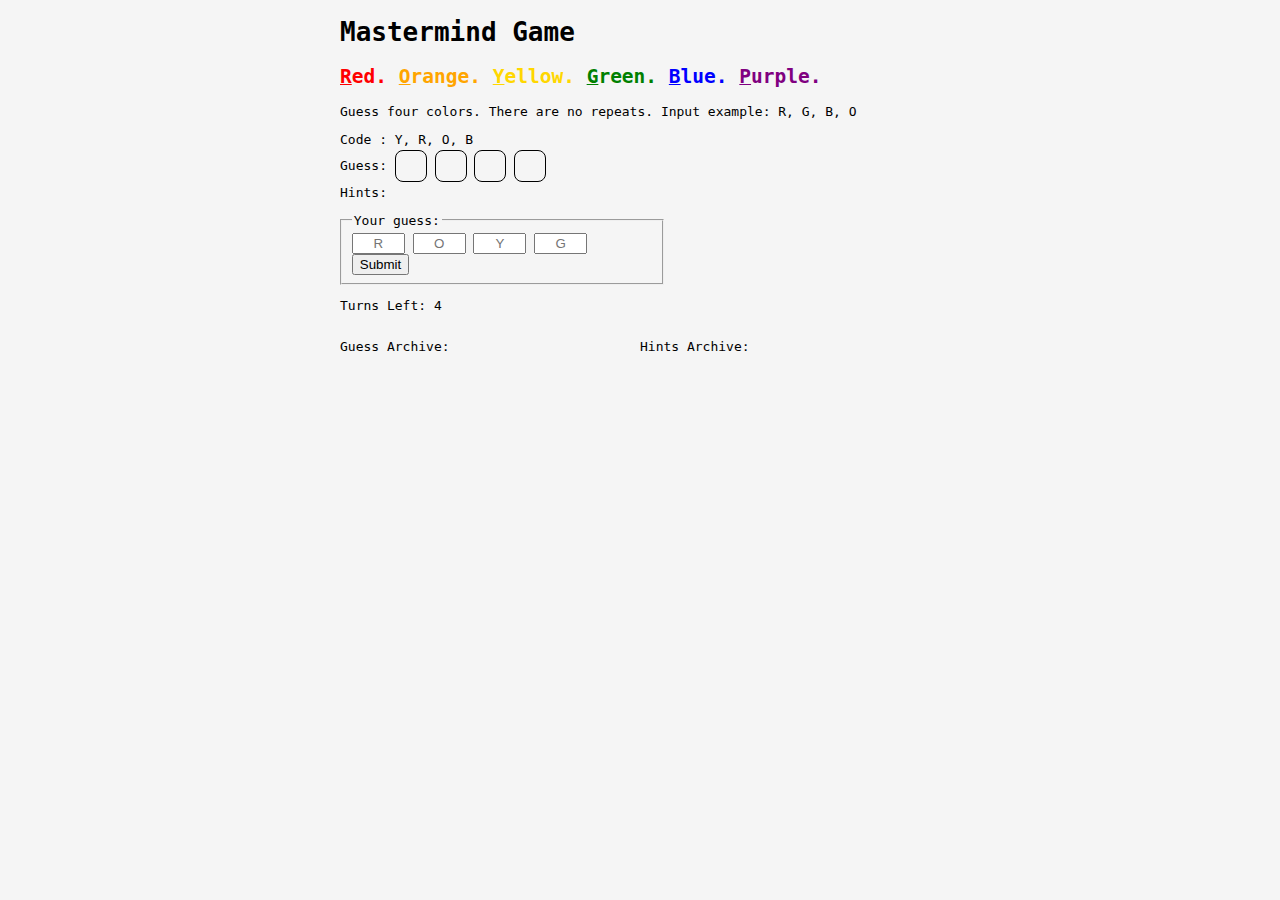
==== mastermind.html @ adeff562 "Refining guess display to be individual color blocks." ====
<!DOCTYPE html>
<html>
<head>
	<title>Mastermind</title>
	<link rel="stylesheet" type="text/css" href="mastermind.css">
</head>
<body>

<div class="container">
	<h1>Mastermind Game</h1>

	<h2>
		<span class="red"><span class="underline">R</span>ed.</span> 
			<span class="orange"><span class="underline">O</span>range.</span> 
			<span class="yellow"><span class="underline">Y</span>ellow.</span> 
			<span class="green"><span class="underline">G</span>reen.</span> 
			<span class="blue"><span class="underline">B</span>lue.</span> 
			<span class="purple"><span class="underline">P</span>urple.</span>
	</h2>

	<p>Guess four colors. There are no repeats. Input example: R, G, B, O</p>

	<div class="game-area">
		<p class="active" id="status-display">test</p>

		<div id="code-container">Code : <span id="code"></span></div>
		<div>
			Guess: <span id="guesses"></span>
				<div id="first-color" class="boxes"></div>
				<div id="second-color" class="boxes"></div>
				<div id="third-color" class="boxes"></div>
				<div id="fourth-color" class="boxes"></div>
		</div>

		<div>Hints: <span id="hints"></span></div>

		<fieldset class="guess-input">
			<legend>Your guess:</legend>
			<div>
				<input type="text" name="first-guess" id="first-guess" placeholder="R">
				<input type="text" name="second-guess" id="second-guess" placeholder="O">
				<input type="text" name="third-guess" id="third-guess" placeholder="Y">
				<input type="text" name="fourth-guess" id="fourth-guess" placeholder="G">
				<button id="submit" name="submit" type="submit" value="submit-true">Submit</button>
			</div>
		</fieldset>
	</div>

	<p>Turns Left: <span id="turns-left"></span></p>

	<div class="archive">
		<div class="guess-archive">
			<p>Guess Archive:</p>
			<span id="guessesArchive"></span>
		</div>
		<div class="hints-archive">
			<p>Hints Archive:</p>
			<span id="hintsArchive"></span>
		</div>
	</div>

</div>

<script type="text/javascript" src="mastermind.js"></script>
</body>
</html>
---- mastermind.css ----
input {
	width: 15%;
	text-align: center;
}

body {
	font-family: monospace;
	margin: 0;
	padding: 0;
	background-color: whitesmoke;
}

.container {
	width: 600px;
	height: 800px;
	margin: auto auto;
	/*background-color: snow;*/
}

.underline {
	text-decoration: underline;
}

.red {
	color: red;
}

.orange {
	color: orange;
}

.yellow {
	color: gold;
}

.green {
	color: green;
}

.blue {
	color: blue;
}

.purple {
	color: purple;
}

.red-bg {
	background-color: red;
	color: whitesmoke;
}

.orange-bg {
	background-color: orange;
	color: whitesmoke;
}

.yellow-bg {
	background-color: gold;
	color: whitesmoke;
}

.green-bg {
	background-color: green;
	color: whitesmoke;
}

.blue-bg {
	background-color: blue;
	color: whitesmoke;
}

.purple-bg {
	background-color: purple;
	color: whitesmoke;
}

.mono {
	font-family: monospace; 
}

.game-area {
}

.boxes {
	display: inline-block;
	height: 30px;
	width: 30px;
	border: 1px solid black;
	/*background-color: blue;*/
	/*color: white;*/
	text-align: center;
	vertical-align: middle;
	line-height: 30px;
	border-radius: 25%;
	margin: 3px 0 3px 0;
}

.archive {
	display: grid;
	grid-template-columns: 1fr 1fr;
}

.guess-archive {
}

.hints-archive {
}

.hint {
	margin: 1px 0 1px 0;
	padding: 1px 0 1px 0;
}

.guess-input {
	width: 50%;
	margin: 1em 0 1em 0;
}

.active {
	display: none;
}
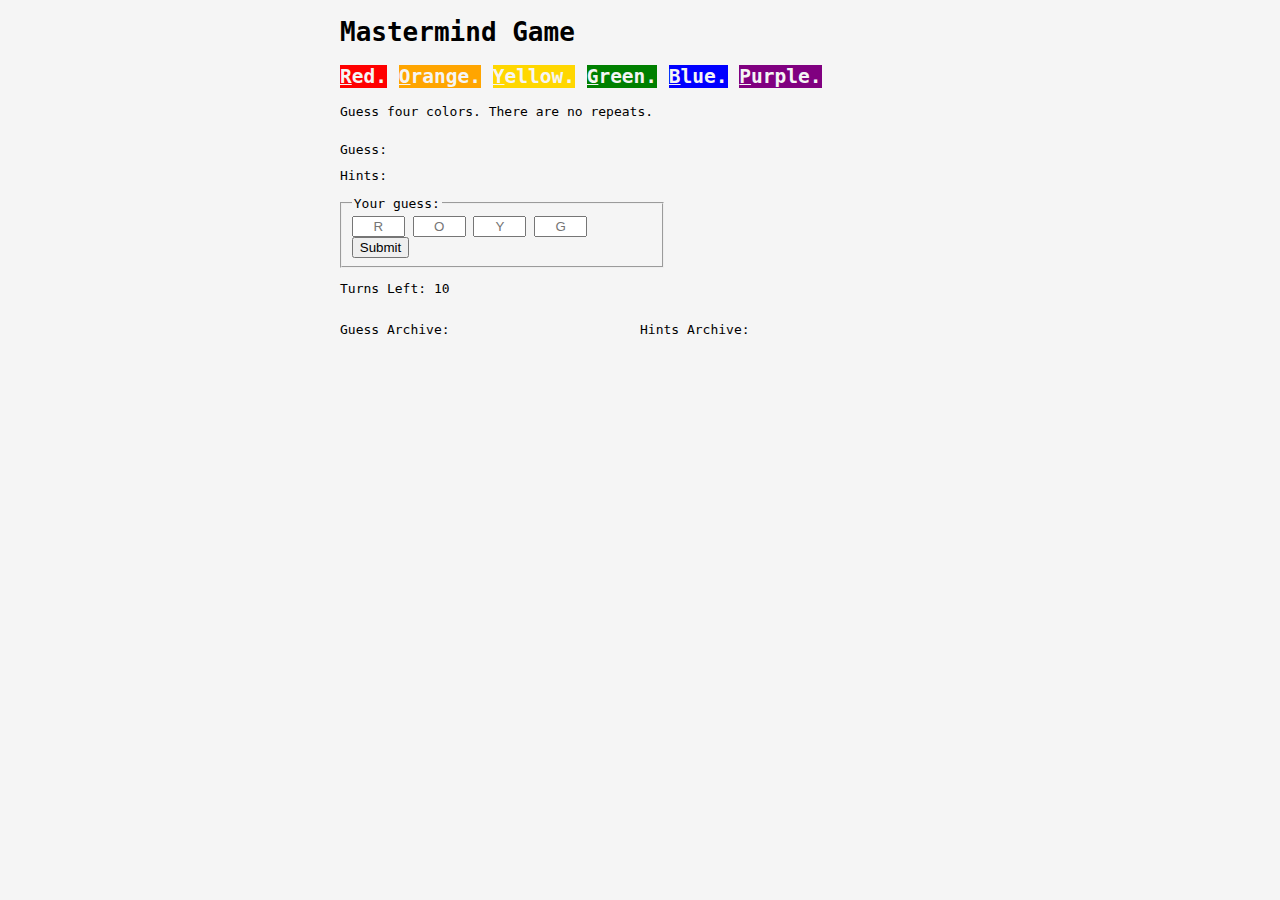
==== commit 1b3d335b: "Styling tweaks." ====
--- a/mastermind.html
+++ b/mastermind.html
@@ -18,12 +18,17 @@
 			<span class="purple"><span class="underline">P</span>urple.</span>
 	</h2>
 
-	<p>Guess four colors. There are no repeats. Input example: R, G, B, O</p>
+	<p>Guess four colors. There are no repeats.</p>
 
 	<div class="game-area">
-		<p class="active" id="status-display">test</p>
+		<h2 class="active status" id="status-display"></h2>
 
-		<div id="code-container">Code : <span id="code"></span></div>
+		<div id="code-container"  class="active">Code : <span id="code"></span>
+				<div id="first-code" class="boxes"></div>
+				<div id="second-code" class="boxes"></div>
+				<div id="third-code" class="boxes"></div>
+				<div id="fourth-code" class="boxes"></div>
+		</div>
 		<div>
 			Guess: <span id="guesses"></span>
 				<div id="first-color" class="boxes"></div>
--- a/mastermind.css
+++ b/mastermind.css
@@ -22,29 +22,35 @@
 }
 
 .red {
-	color: red;
+	background-color: red;
+	color: whitesmoke;
 }
 
 .orange {
-	color: orange;
+	background-color: orange;
+	color: whitesmoke;
 }
 
 .yellow {
-	color: gold;
+	background-color: gold;
+	color: whitesmoke;
 }
 
 .green {
-	color: green;
+	background-color: green;
+	color: whitesmoke;
 }
 
 .blue {
-	color: blue;
+	background-color: blue;
+	color: whitesmoke;
 }
 
 .purple {
-	color: purple;
+	background-color: purple;
+	color: whitesmoke;
 }
-
+/*
 .red-bg {
 	background-color: red;
 	color: whitesmoke;
@@ -74,7 +80,7 @@
 	background-color: purple;
 	color: whitesmoke;
 }
-
+*/
 .mono {
 	font-family: monospace; 
 }
@@ -82,11 +88,15 @@
 .game-area {
 }
 
+.status {
+	font-weight: bold;
+}
+
 .boxes {
 	display: inline-block;
 	height: 30px;
 	width: 30px;
-	border: 1px solid black;
+	/*border: 1px solid black;*/
 	/*background-color: blue;*/
 	/*color: white;*/
 	text-align: center;
@@ -108,8 +118,10 @@
 }
 
 .hint {
-	margin: 1px 0 1px 0;
-	padding: 1px 0 1px 0;
+	height: 33px;
+	width: 90px;
+	line-height: 30px;
+	margin: 3px 0 3px 0;
 }
 
 .guess-input {
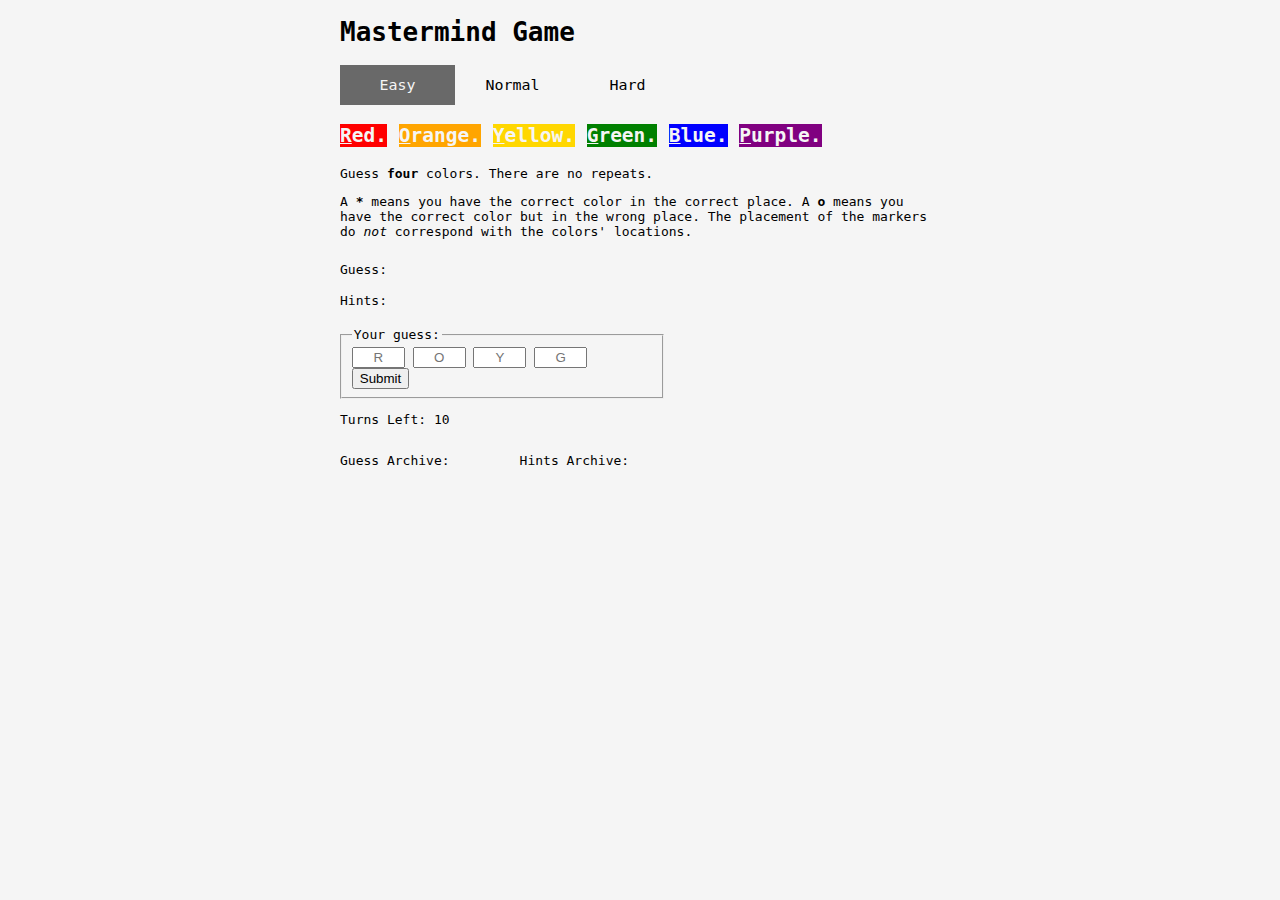
==== commit 2cd757a2: "Added colors for Normal and Hard modes." ====
--- a/mastermind.html
+++ b/mastermind.html
@@ -8,22 +8,50 @@
 
 <div class="container">
 	<h1>Mastermind Game</h1>
+	<ul class="game-mode">
+		<li class="game-mode-type engaged" id="easy">Easy</li>
+		<li class="game-mode-type" id="normal">Normal</li>
+		<li class="game-mode-type" id="hard">Hard</li>
+	</ul>
 
-	<h2>
-		<span class="red"><span class="underline">R</span>ed.</span> 
-			<span class="orange"><span class="underline">O</span>range.</span> 
-			<span class="yellow"><span class="underline">Y</span>ellow.</span> 
-			<span class="green"><span class="underline">G</span>reen.</span> 
-			<span class="blue"><span class="underline">B</span>lue.</span> 
-			<span class="purple"><span class="underline">P</span>urple.</span>
+	<h2 id="easy-colors" class="colors">
+			<span id="red-banner" class="red"><span class="underline">R</span>ed.</span> 
+			<span id="orange-banner" class="orange"><span class="underline">O</span>range.</span> 
+			<span id="yellow-banner" class="yellow"><span class="underline">Y</span>ellow.</span> 
+			<span id="green-banner" class="green"><span class="underline">G</span>reen.</span> 
+			<span id="blue-banner" class="blue"><span class="underline">B</span>lue.</span> 
+			<span id="purple-banner" class="purple"><span class="underline">P</span>urple.</span>		
+	</h2>
+	<h2 id="normal-colors" class="colors no-display">
+			<span id="magenta-banner" class="magenta"><span class="underline">M</span>agenta.</span> 
+			<span id="red-banner" class="red"><span class="underline">R</span>ed.</span> 
+			<span id="orange-banner" class="orange"><span class="underline">O</span>range.</span> 
+			<span id="yellow-banner" class="yellow"><span class="underline">Y</span>ellow.</span> 
+			<span id="green-banner" class="green"><span class="underline">G</span>reen.</span> 
+			<span id="cyan-banner" class="cyan"><span class="underline">C</span>yan.</span> 
+			<span id="blue-banner" class="blue"><span class="underline">B</span>lue.</span> 
+			<span id="purple-banner" class="purple"><span class="underline">P</span>urple.</span>
+	</h2>
+	<h2 id="hard-colors" class="colors no-display">
+			<span id="magenta-banner" class="magenta"><span class="underline">M</span>agenta.</span> 
+			<span id="red-banner" class="red"><span class="underline">R</span>ed.</span> 
+			<span id="orange-banner" class="orange"><span class="underline">O</span>range.</span> 
+			<span id="yellow-banner" class="yellow"><span class="underline">Y</span>ellow.</span> 
+			<span id="lime-banner" class="lime"><span class="underline">L</span>ime.</span>
+			<span id="green-banner" class="green"><span class="underline">G</span>reen.</span> 
+			<span id="cyan-banner" class="cyan"><span class="underline">C</span>yan.</span> 
+			<span id="blue-banner" class="blue"><span class="underline">B</span>lue.</span> 
+			<span id="purple-banner" class="purple"><span class="underline">P</span>urple.</span>
+			<span id="sienna-banner" class="sienna"><span class="underline">S</span>ienna.</span> 
 	</h2>
 
-	<p>Guess four colors. There are no repeats.</p>
+	<p class="color-instructions">Guess <strong><span id="easy-number">four</span><span id="normal-number" class="no-display">six</span><span id="hard-number" class="no-display">eight</span></strong> colors. There are no repeats.</p>
+	<p class="hint-instructions">A <strong>*</strong> means you have the correct color in the correct place. A <strong>o</strong> means you have the correct color but in the wrong place. The placement of the markers do <em>not</em> correspond with the colors' locations.</p>
 
 	<div class="game-area">
-		<h2 class="active status" id="status-display"></h2>
+		<h2 class="no-display status" id="status-display"></h2>
 
-		<div id="code-container"  class="active">Code : <span id="code"></span>
+		<div id="code-container"  class="no-display">Code : <span id="code"></span>
 				<div id="first-code" class="boxes"></div>
 				<div id="second-code" class="boxes"></div>
 				<div id="third-code" class="boxes"></div>
@@ -37,7 +65,7 @@
 				<div id="fourth-color" class="boxes"></div>
 		</div>
 
-		<div>Hints: <span id="hints"></span></div>
+		<div>Hints: <span class="hints-display"></span></div>
 
 		<fieldset class="guess-input">
 			<legend>Your guess:</legend>
--- a/mastermind.css
+++ b/mastermind.css
@@ -17,8 +17,26 @@
 	/*background-color: snow;*/
 }
 
+@media (max-width: 600px) {
+	.container {
+	width: 400px;
+	height: 600px;
+	margin: auto auto;
+	/*background-color: blue;*/
+	}
+}
+
+.colors {
+	line-height: 150%;
+}
+
 .underline {
 	text-decoration: underline;
+}
+
+.magenta {
+	background-color: magenta;
+	color: whitesmoke;
 }
 
 .red {
@@ -36,8 +54,18 @@
 	color: whitesmoke;
 }
 
+.lime {
+	background-color: lime;
+	color: whitesmoke;
+}
+
 .green {
 	background-color: green;
+	color: whitesmoke;
+}
+
+.cyan {
+	background-color: darkturquoise;
 	color: whitesmoke;
 }
 
@@ -46,41 +74,16 @@
 	color: whitesmoke;
 }
 
+.sienna {
+	background-color: sienna;
+	color: whitesmoke;
+}
+
 .purple {
 	background-color: purple;
 	color: whitesmoke;
 }
-/*
-.red-bg {
-	background-color: red;
-	color: whitesmoke;
-}
 
-.orange-bg {
-	background-color: orange;
-	color: whitesmoke;
-}
-
-.yellow-bg {
-	background-color: gold;
-	color: whitesmoke;
-}
-
-.green-bg {
-	background-color: green;
-	color: whitesmoke;
-}
-
-.blue-bg {
-	background-color: blue;
-	color: whitesmoke;
-}
-
-.purple-bg {
-	background-color: purple;
-	color: whitesmoke;
-}
-*/
 .mono {
 	font-family: monospace; 
 }
@@ -98,7 +101,6 @@
 	width: 30px;
 	/*border: 1px solid black;*/
 	/*background-color: blue;*/
-	/*color: white;*/
 	text-align: center;
 	vertical-align: middle;
 	line-height: 30px;
@@ -106,15 +108,23 @@
 	margin: 3px 0 3px 0;
 }
 
+.hints-display {
+	line-height: 2em;
+	vertical-align: middle;
+}
+
 .archive {
-	display: grid;
+	display: flex;
+	flex-direction: row;
 	grid-template-columns: 1fr 1fr;
+	grid-column-gap: 10px;
 }
 
 .guess-archive {
 }
 
 .hints-archive {
+	margin-left: 10%;
 }
 
 .hint {
@@ -129,6 +139,27 @@
 	margin: 1em 0 1em 0;
 }
 
-.active {
+.no-display {
 	display: none;
 }
+
+.game-mode {
+	display: flex;
+	list-style-type: none;
+	margin: 0;
+	padding: 0;
+}
+
+.game-mode-type {
+	height: 40px;
+	width: 115px;
+	line-height: 40px;
+	font-size: 1.15em;
+	text-align: center;
+	/*border: 1px solid black;*/
+}
+
+.engaged {
+	background-color: dimgray;
+	color: whitesmoke;
+}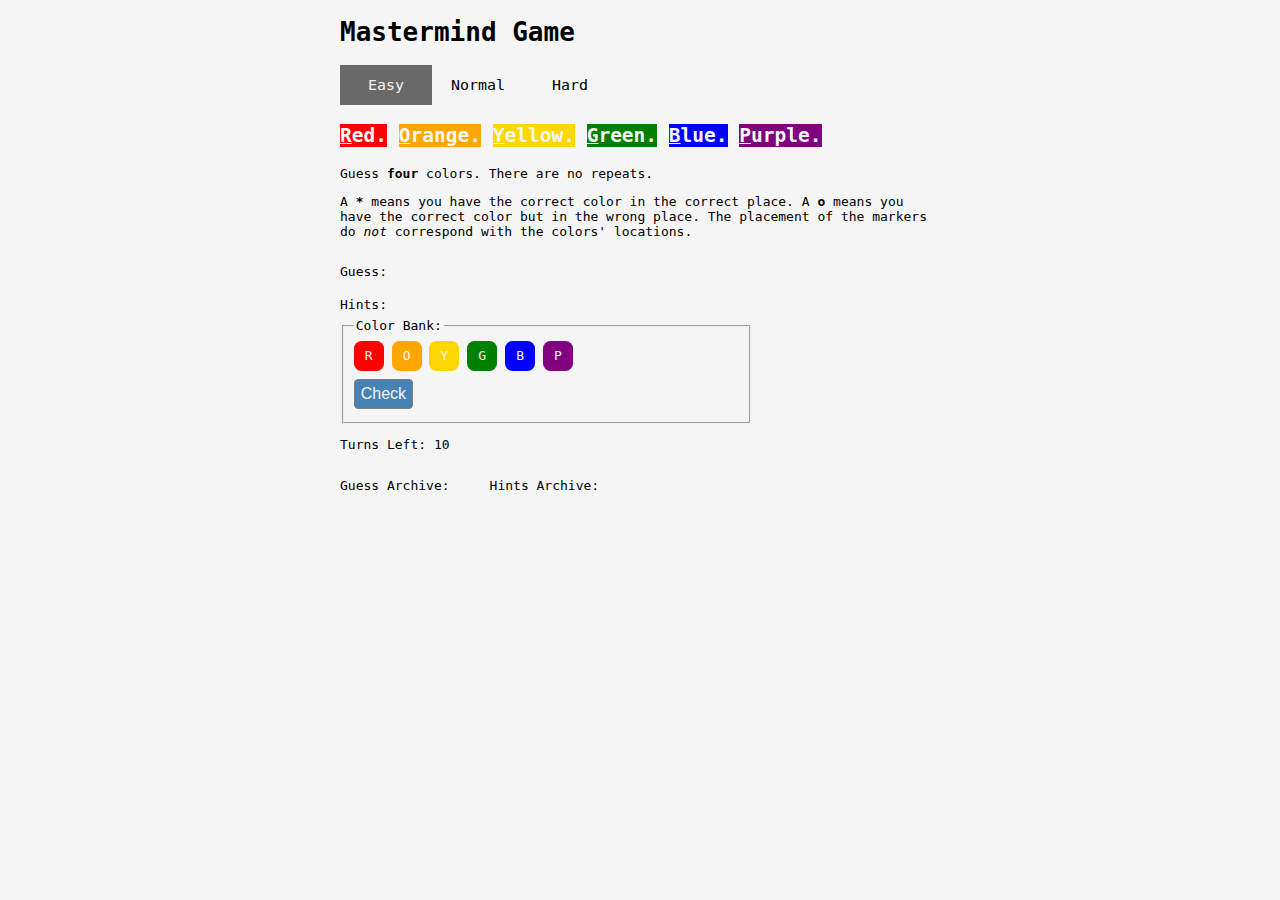
==== commit f24eeb9e: "Changed guess inputs to clickable events." ====
--- a/mastermind.html
+++ b/mastermind.html
@@ -3,7 +3,12 @@
 <head>
 	<title>Mastermind</title>
 	<link rel="stylesheet" type="text/css" href="mastermind.css">
-</head>
+<!-- 	<script>
+  document.addEventListener("DOMContentLoaded", function(event) {
+    console.log("DOM fully loaded and parsed");
+  });
+</script>
+ --></head>
 <body>
 
 <div class="container">
@@ -56,27 +61,58 @@
 				<div id="second-code" class="boxes"></div>
 				<div id="third-code" class="boxes"></div>
 				<div id="fourth-code" class="boxes"></div>
+				<div id="fifth-code" class="boxes"></div>
+				<div id="sixth-code" class="boxes"></div>
+				<div id="seventh-code" class="boxes"></div>
+				<div id="eight-code" class="boxes"></div>
+				<div id="ninth-code" class="boxes"></div>
+				<div id="tenth-code" class="boxes"></div>
 		</div>
-		<div>
-			Guess: <span id="guesses"></span>
-				<div id="first-color" class="boxes"></div>
-				<div id="second-color" class="boxes"></div>
-				<div id="third-color" class="boxes"></div>
-				<div id="fourth-color" class="boxes"></div>
-		</div>
+		<div>Guess: <span id="guesses"></span>
+<!-- 				<div id="first-color" class="boxes no-display"></div>
+				<div id="second-color" class="boxes no-display"></div>
+				<div id="third-color" class="boxes no-display"></div>
+				<div id="fourth-color" class="boxes no-display"></div>
+				<div id="fifth-color" class="boxes no-display"></div>
+				<div id="sixth-color" class="boxes no-display"></div>
+				<div id="seventh-color" class="boxes no-display"></div>
+				<div id="eighth-color" class="boxes no-display"></div>
+ -->		</div>
 
 		<div>Hints: <span class="hints-display"></span></div>
 
-		<fieldset class="guess-input">
+<!-- 		<fieldset class="guess-input">
 			<legend>Your guess:</legend>
 			<div>
 				<input type="text" name="first-guess" id="first-guess" placeholder="R">
 				<input type="text" name="second-guess" id="second-guess" placeholder="O">
 				<input type="text" name="third-guess" id="third-guess" placeholder="Y">
 				<input type="text" name="fourth-guess" id="fourth-guess" placeholder="G">
-				<button id="submit" name="submit" type="submit" value="submit-true">Submit</button>
+				<input type="text" name="fifth-guess" id="fifth-guess" class="no-display" placeholder="B">
+				<input type="text" name="sixth-guess" id="sixth-guess" class="no-display" placeholder="P">
+				<input type="text" name="seventh-guess" id="seventh-guess" class="no-display" placeholder="M">
+				<input type="text" name="eighth-guess" id="eighth-guess" class="no-display" placeholder="C">
+ -->				<!-- <button id="submit" name="submit" type="submit" value="submit-true">Submit</button> -->
+<!-- 			</div>
+		</fieldset>
+ -->
+		<fieldset class="color-bank">
+			<legend>Color Bank:</legend>
+			<div id="color-guess-bank">
+				<div id="bank-magenta" class="boxes magenta no-display">M</div>
+				<div id="bank-red" class="boxes red">R</div>
+				<div id="bank-orange" class="boxes orange">O</div>
+				<div id="bank-yellow" class="boxes yellow">Y</div>
+				<div id="bank-lime" class="boxes lime no-display">L</div>
+				<div id="bank-green" class="boxes green">G</div>
+				<div id="bank-cyan" class="boxes cyan no-display">C</div>
+				<div id="bank-blue" class="boxes blue">B</div>
+				<div id="bank-purple" class="boxes purple">P</div>
+				<div id="bank-sienna" class="boxes sienna no-display">S</div>
 			</div>
+			<button name="check-guess" type="submit" value="submit-true">Check</button>
 		</fieldset>
+
 	</div>
 
 	<p>Turns Left: <span id="turns-left"></span></p>
@@ -94,6 +130,7 @@
 
 </div>
 
+
 <script type="text/javascript" src="mastermind.js"></script>
 </body>
 </html>
--- a/mastermind.css
+++ b/mastermind.css
@@ -124,18 +124,18 @@
 }
 
 .hints-archive {
-	margin-left: 10%;
+	margin-left: 5%;
 }
 
 .hint {
 	height: 33px;
-	width: 90px;
+	width: 125px;
 	line-height: 30px;
 	margin: 3px 0 3px 0;
 }
 
 .guess-input {
-	width: 50%;
+	width: 385px;
 	margin: 1em 0 1em 0;
 }
 
@@ -152,7 +152,7 @@
 
 .game-mode-type {
 	height: 40px;
-	width: 115px;
+	width: 92px;
 	line-height: 40px;
 	font-size: 1.15em;
 	text-align: center;
@@ -162,4 +162,26 @@
 .engaged {
 	background-color: dimgray;
 	color: whitesmoke;
+}
+
+.color-bank {
+	width: 385px;
+}
+
+#color-guess-bank div:hover {
+	filter: brightness(75%);
+}
+
+#guesses {
+	line-height: 40px
+}
+
+button {
+	border: 1px solid gray;
+	border-radius: 4px;
+	height: 30px;
+	background-color: steelblue;
+	color: whitesmoke;
+	font-size: 1em;
+	margin: 5px 0 5px 0;
 }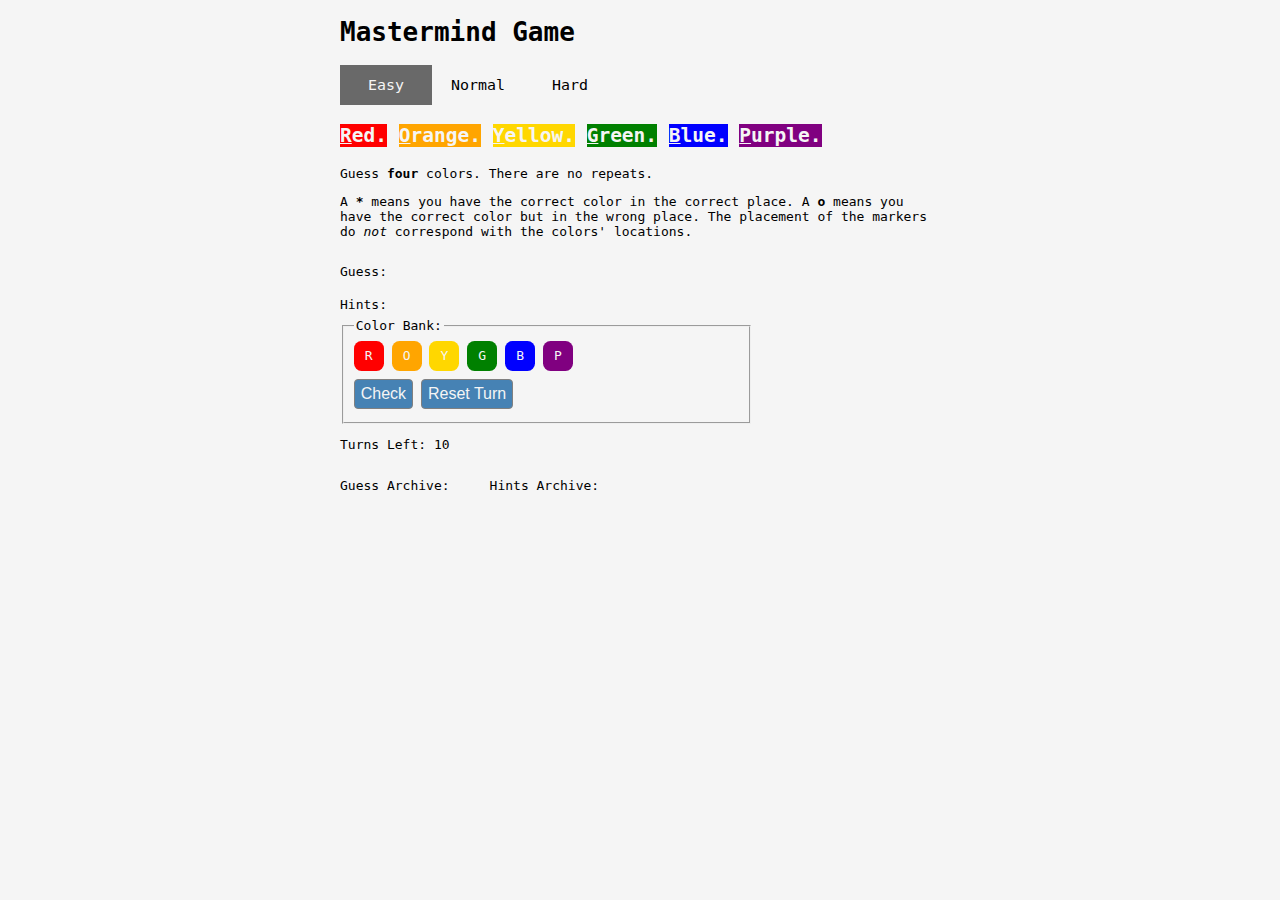
==== commit d7764f32: "Guesses Archive works with color bank inputs." ====
--- a/mastermind.html
+++ b/mastermind.html
@@ -111,7 +111,10 @@
 				<div id="bank-sienna" class="boxes sienna no-display">S</div>
 			</div>
 			<button name="check-guess" type="submit" value="submit-true">Check</button>
+			<button name="reset-turn" value="reset-turn">Reset Turn</button>
+
 		</fieldset>
+
 
 	</div>
 
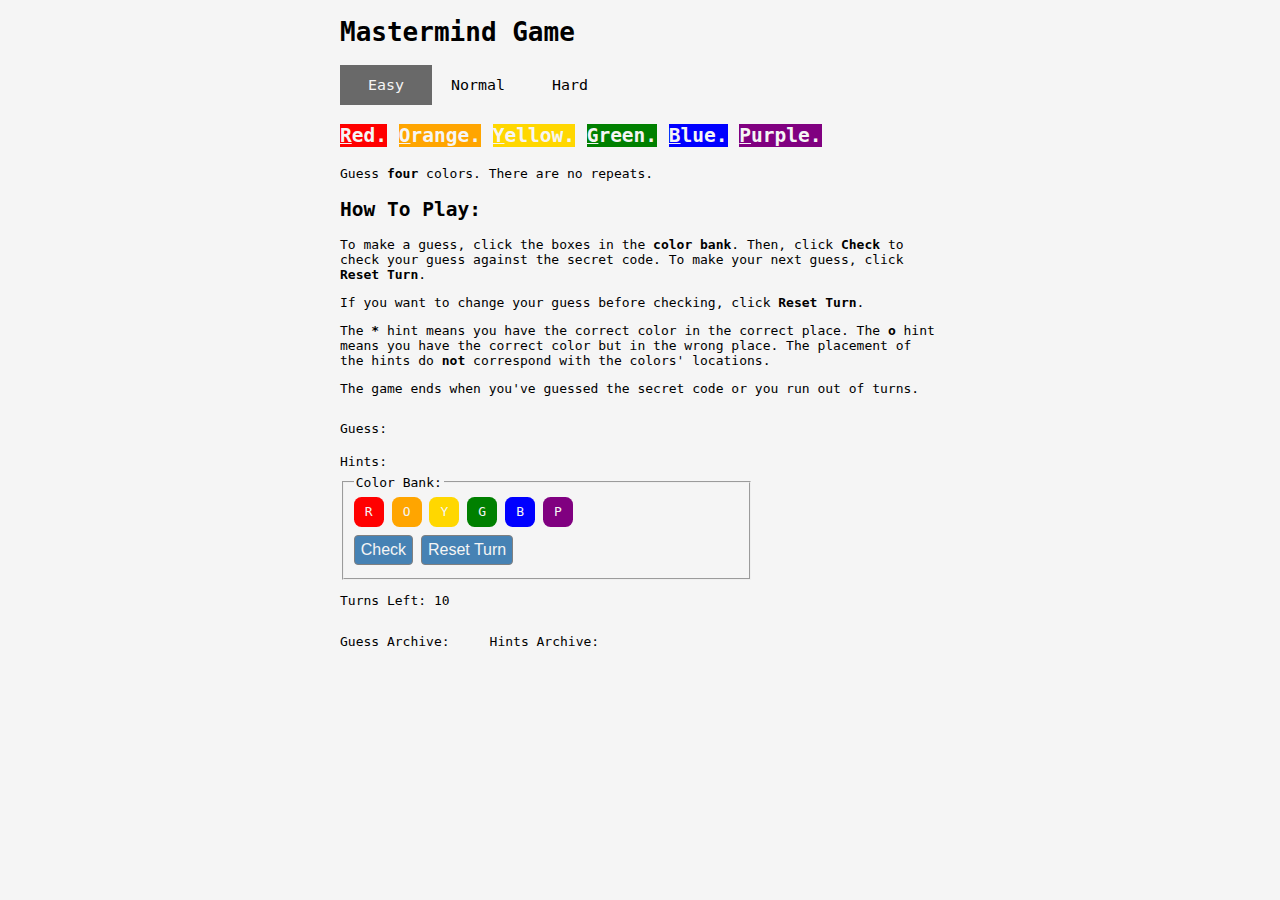
==== commit a04efd2b: "Added more how-to-play instructions." ====
--- a/mastermind.html
+++ b/mastermind.html
@@ -50,52 +50,30 @@
 			<span id="sienna-banner" class="sienna"><span class="underline">S</span>ienna.</span> 
 	</h2>
 
-	<p class="color-instructions">Guess <strong><span id="easy-number">four</span><span id="normal-number" class="no-display">six</span><span id="hard-number" class="no-display">eight</span></strong> colors. There are no repeats.</p>
-	<p class="hint-instructions">A <strong>*</strong> means you have the correct color in the correct place. A <strong>o</strong> means you have the correct color but in the wrong place. The placement of the markers do <em>not</em> correspond with the colors' locations.</p>
+	<p class="color-instructions" id="easy-number">Guess <strong>four</strong> colors. There are no repeats.</p>
+	<p class="color-instructions no-display" id="normal-number">Guess <strong>six</strong> colors. There are no repeats.</p>
+	<p class="color-instructions no-display" id="hard-number">Guess <strong>eight</strong> colors. There are no repeats.</p>
+	
+	<div class="hint-instructions">
+		<h2>How To Play:</h2>
+		<p>To make a guess, click the boxes in the <strong>color bank</strong>. Then, click <strong>Check</strong> to check your guess against the secret code. To make your next guess, click <strong>Reset Turn</strong>.</p>
+		<p>If you want to change your guess before checking, click <strong>Reset Turn</strong>.</p>
+		<p>The <strong>*</strong> hint means you have the correct color in the correct place. The <strong>o</strong> hint means you have the correct color but in the wrong place. The placement of the hints do <strong>not</strong> correspond with the colors' locations.</p>
+		<p>The game ends when you've guessed the secret code or you run out of turns.</p>
+	</div>
 
 	<div class="game-area">
 		<h2 class="no-display status" id="status-display"></h2>
 
-		<div id="code-container"  class="no-display">Code : <span id="code"></span>
-				<div id="first-code" class="boxes"></div>
-				<div id="second-code" class="boxes"></div>
-				<div id="third-code" class="boxes"></div>
-				<div id="fourth-code" class="boxes"></div>
-				<div id="fifth-code" class="boxes"></div>
-				<div id="sixth-code" class="boxes"></div>
-				<div id="seventh-code" class="boxes"></div>
-				<div id="eight-code" class="boxes"></div>
-				<div id="ninth-code" class="boxes"></div>
-				<div id="tenth-code" class="boxes"></div>
+		<div id="code-container" class="no-display">Code : 
+			<span id="code"></span>
 		</div>
-		<div>Guess: <span id="guesses"></span>
-<!-- 				<div id="first-color" class="boxes no-display"></div>
-				<div id="second-color" class="boxes no-display"></div>
-				<div id="third-color" class="boxes no-display"></div>
-				<div id="fourth-color" class="boxes no-display"></div>
-				<div id="fifth-color" class="boxes no-display"></div>
-				<div id="sixth-color" class="boxes no-display"></div>
-				<div id="seventh-color" class="boxes no-display"></div>
-				<div id="eighth-color" class="boxes no-display"></div>
- -->		</div>
+		<div>Guess: 
+			<span id="guesses"></span>
+		</div>
 
 		<div>Hints: <span class="hints-display"></span></div>
 
-<!-- 		<fieldset class="guess-input">
-			<legend>Your guess:</legend>
-			<div>
-				<input type="text" name="first-guess" id="first-guess" placeholder="R">
-				<input type="text" name="second-guess" id="second-guess" placeholder="O">
-				<input type="text" name="third-guess" id="third-guess" placeholder="Y">
-				<input type="text" name="fourth-guess" id="fourth-guess" placeholder="G">
-				<input type="text" name="fifth-guess" id="fifth-guess" class="no-display" placeholder="B">
-				<input type="text" name="sixth-guess" id="sixth-guess" class="no-display" placeholder="P">
-				<input type="text" name="seventh-guess" id="seventh-guess" class="no-display" placeholder="M">
-				<input type="text" name="eighth-guess" id="eighth-guess" class="no-display" placeholder="C">
- -->				<!-- <button id="submit" name="submit" type="submit" value="submit-true">Submit</button> -->
-<!-- 			</div>
-		</fieldset>
- -->
 		<fieldset class="color-bank">
 			<legend>Color Bank:</legend>
 			<div id="color-guess-bank">
@@ -112,10 +90,8 @@
 			</div>
 			<button name="check-guess" type="submit" value="submit-true">Check</button>
 			<button name="reset-turn" value="reset-turn">Reset Turn</button>
-
+			<button name="reset-game" value="reset-game" class="green no-display">Play Again?</button>
 		</fieldset>
-
-
 	</div>
 
 	<p>Turns Left: <span id="turns-left"></span></p>
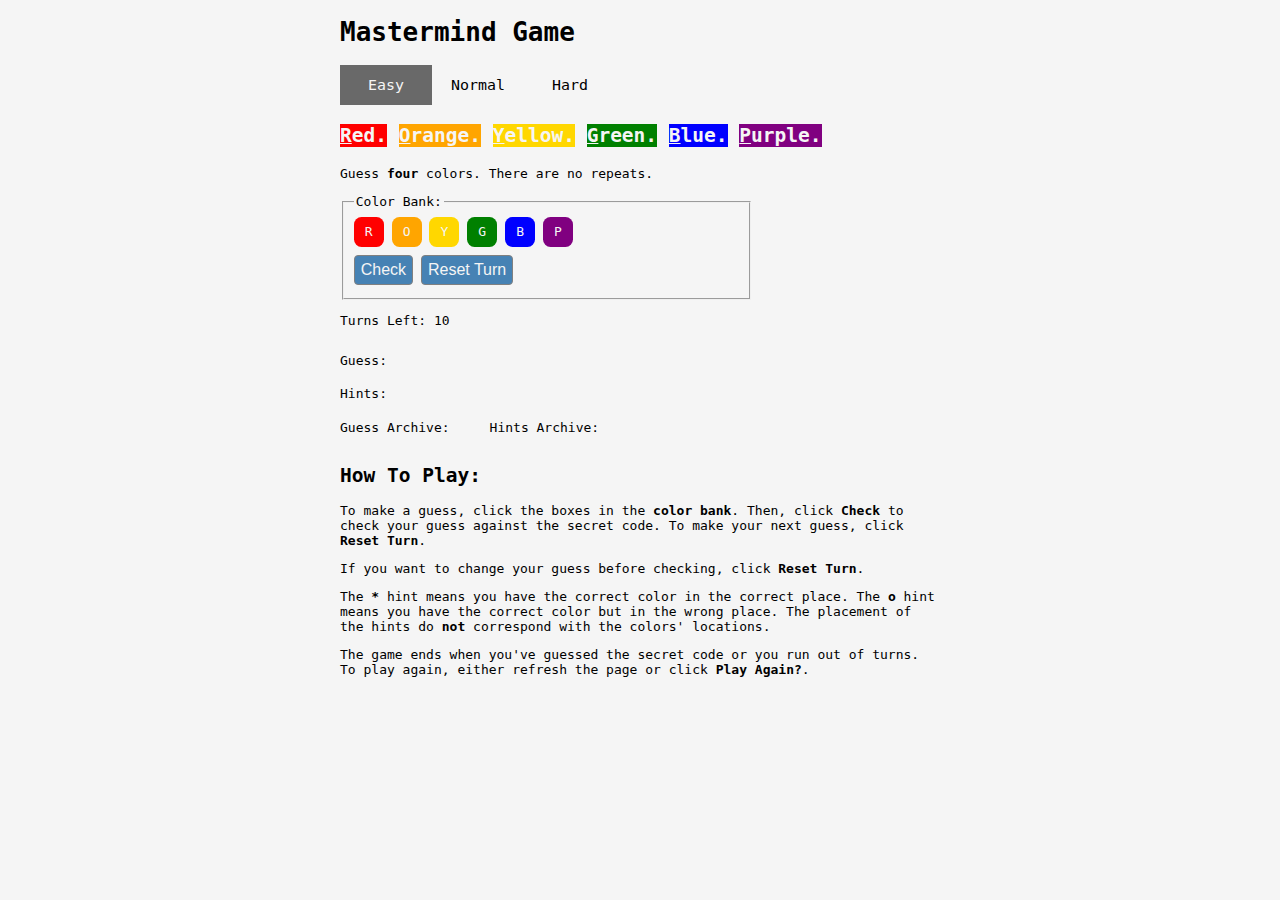
==== commit b93b6a00: "Moved instructions to bottom." ====
--- a/mastermind.html
+++ b/mastermind.html
@@ -54,25 +54,7 @@
 	<p class="color-instructions no-display" id="normal-number">Guess <strong>six</strong> colors. There are no repeats.</p>
 	<p class="color-instructions no-display" id="hard-number">Guess <strong>eight</strong> colors. There are no repeats.</p>
 	
-	<div class="hint-instructions">
-		<h2>How To Play:</h2>
-		<p>To make a guess, click the boxes in the <strong>color bank</strong>. Then, click <strong>Check</strong> to check your guess against the secret code. To make your next guess, click <strong>Reset Turn</strong>.</p>
-		<p>If you want to change your guess before checking, click <strong>Reset Turn</strong>.</p>
-		<p>The <strong>*</strong> hint means you have the correct color in the correct place. The <strong>o</strong> hint means you have the correct color but in the wrong place. The placement of the hints do <strong>not</strong> correspond with the colors' locations.</p>
-		<p>The game ends when you've guessed the secret code or you run out of turns.</p>
-	</div>
-
 	<div class="game-area">
-		<h2 class="no-display status" id="status-display"></h2>
-
-		<div id="code-container" class="no-display">Code : 
-			<span id="code"></span>
-		</div>
-		<div>Guess: 
-			<span id="guesses"></span>
-		</div>
-
-		<div>Hints: <span class="hints-display"></span></div>
 
 		<fieldset class="color-bank">
 			<legend>Color Bank:</legend>
@@ -92,9 +74,21 @@
 			<button name="reset-turn" value="reset-turn">Reset Turn</button>
 			<button name="reset-game" value="reset-game" class="green no-display">Play Again?</button>
 		</fieldset>
+
+		<p>Turns Left: <span id="turns-left"></span></p>
+
+		<h2 class="no-display status" id="status-display"></h2>
+
+		<div id="code-container" class="no-display">Code : 
+			<span id="code"></span>
+		</div>
+		<div>Guess: 
+			<span id="guesses"></span>
+		</div>
+
+		<div>Hints: <span class="hints-display"></span></div>
+
 	</div>
-
-	<p>Turns Left: <span id="turns-left"></span></p>
 
 	<div class="archive">
 		<div class="guess-archive">
@@ -107,8 +101,15 @@
 		</div>
 	</div>
 
+<div id="instructions">
+	<h2>How To Play:</h2>
+	<p>To make a guess, click the boxes in the <strong>color bank</strong>. Then, click <strong>Check</strong> to check your guess against the secret code. To make your next guess, click <strong>Reset Turn</strong>.</p>
+	<p>If you want to change your guess before checking, click <strong>Reset Turn</strong>.</p>
+	<p>The <strong>*</strong> hint means you have the correct color in the correct place. The <strong>o</strong> hint means you have the correct color but in the wrong place. The placement of the hints do <strong>not</strong> correspond with the colors' locations.</p>
+	<p>The game ends when you've guessed the secret code or you run out of turns. To play again, either refresh the page or click <strong>Play Again?</strong>.</p>
 </div>
 
+</div>
 
 <script type="text/javascript" src="mastermind.js"></script>
 </body>
